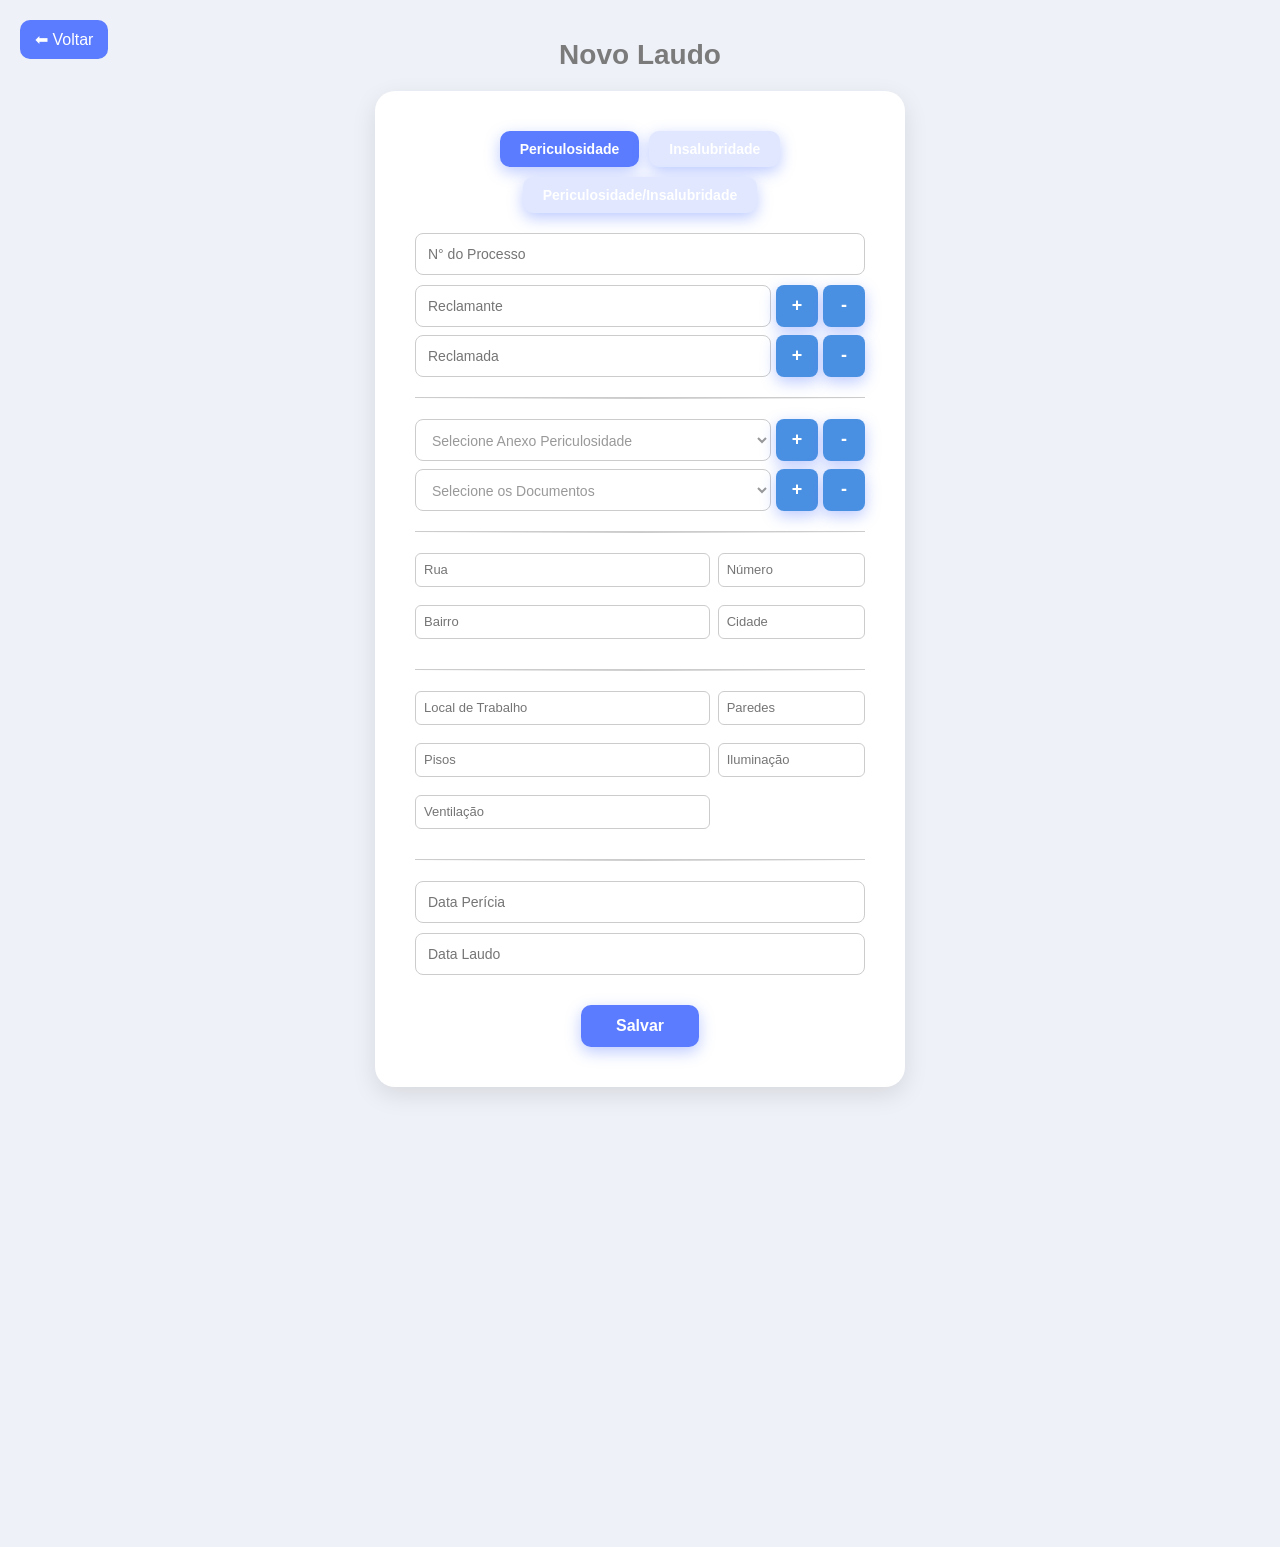
==== frontend/laudo.html @ e2862298 "Api com Back-end conectada" ====
<!DOCTYPE html>
<html lang="pt-br">
<head>
  <meta charset="UTF-8">
  <title>Novo Laudo</title>
  <link rel="stylesheet" href="style.css">
  <style>
    /* ==========================
       ESTILOS BÁSICOS
    =========================== */
    .conteudo { display: none; }
    .active { background-color: #ddd; font-weight: bold; }
    .campo { display: flex; gap: 5px; margin-bottom: 8px; align-items: center; }
    .linha { margin: 20px 0; border: 0; border-top: 1px solid #ccc; }
    label { font-weight: bold; display: block; margin-top: 10px; margin-bottom: 5px; color: #555; }
    .endereco input, .local-trabalho input { margin-right: 5px; }
    .salvar-area { margin-top: 20px; }
  </style>
</head>
<body>
  <a href="index.html" class="voltar">⬅ Voltar</a>

  <div class="main">
    <h1 class="titulo">Novo Laudo</h1>

    <div class="box">
      <!--==========================
             TABS
      ============================-->
      <div class="tabs">
        <button class="tab-btn active" onclick="trocarAba(event, 'periculosidade'); enviarLaudo('periculosidade')">Periculosidade</button>
        <button class="tab-btn" onclick="trocarAba(event, 'insalubridade'); enviarLaudo('insalubridade')">Insalubridade</button>
        <button class="tab-btn" onclick="trocarAba(event, 'periculosidade-insalubridade'); enviarLaudo('periculosidade-insalubridade')">Periculosidade/Insalubridade</button>
      </div>

      <!--==========================
             PERICULOSIDADE
      ============================-->
      <div id="periculosidade" class="conteudo" style="display:block;">
        <input type="text" placeholder="N° do Processo">
        <div id="lista-reclamantes-peric">
          <div class="campo">
            <input type="text" placeholder="Reclamante">
            <button type="button" onclick="adicionarReclamante('lista-reclamantes-peric')">+</button>
            <button type="button" onclick="removerReclamante(this)">-</button>
          </div>
        </div>

        <div id="lista-reclamadas-peric">
          <div class="campo">
            <input type="text" placeholder="Reclamada">
            <button type="button" onclick="adicionarCampo('lista-reclamadas-peric')">+</button>
            <button type="button" onclick="removerCampo(this)">-</button>
          </div>
        </div>

        <hr class="linha">
        <div id="container-peric"></div>
        <div id="container-documentos-peric"></div>

        <hr class="linha">
        <div class="endereco">
          <input type="text" placeholder="Rua">
          <input type="text" placeholder="Número">
          <input type="text" placeholder="Bairro">
          <input type="text" placeholder="Cidade">
        </div>

        <hr class="linha">
        <div class="local-trabalho">
          <input type="text" placeholder="Local de Trabalho">
          <input type="text" placeholder="Paredes">
          <input type="text" placeholder="Pisos">
          <input type="text" placeholder="Iluminação">
          <input type="text" placeholder="Ventilação">
        </div>

        <hr class="linha">
        <div>
          <input type="text" placeholder="Data Perícia" onfocus="this.type='date'" onblur="if(!this.value)this.type='text'">
          <input type="text" placeholder="Data Laudo" onfocus="this.type='date'" onblur="if(!this.value)this.type='text'">
        </div>
      </div>

      <!--==========================
             INSALUBRIDADE
      ============================-->
      <div id="insalubridade" class="conteudo">
        <input type="text" placeholder="N° do Processo">
        <div id="lista-reclamantes-insalub">
          <div class="campo">
            <input type="text" placeholder="Reclamante">
            <button type="button" onclick="adicionarReclamante('lista-reclamantes-insalub')">+</button>
            <button type="button" onclick="removerReclamante(this)">-</button>
          </div>
        </div>

        <div id="lista-reclamadas-insalub">
          <div class="campo">
            <input type="text" placeholder="Reclamada">
            <button type="button" onclick="adicionarCampo('lista-reclamadas-insalub')">+</button>
            <button type="button" onclick="removerCampo(this)">-</button>
          </div>
        </div>

        <hr class="linha">
        <div id="container-insalub"></div>
        <div id="container-documentos-insalub"></div>

        <hr class="linha">
        <div class="endereco">
          <input type="text" placeholder="Rua">
          <input type="text" placeholder="Número">
          <input type="text" placeholder="Bairro">
          <input type="text" placeholder="Cidade">
        </div>

        <hr class="linha">
        <div class="local-trabalho">
          <input type="text" placeholder="Local de Trabalho">
          <input type="text" placeholder="Paredes">
          <input type="text" placeholder="Pisos">
          <input type="text" placeholder="Iluminação">
          <input type="text" placeholder="Ventilação">
        </div>

        <hr class="linha">
        <div>
          <input type="text" placeholder="Data Perícia" onfocus="this.type='date'" onblur="if(!this.value)this.type='text'">
          <input type="text" placeholder="Data Laudo" onfocus="this.type='date'" onblur="if(!this.value)this.type='text'">
        </div>
      </div>

      <!--==========================
         PERICULOSIDADE / INSALUBRIDADE
      ============================-->
      <div id="periculosidade-insalubridade" class="conteudo">
        <input type="text" placeholder="N° do Processo">

        <div id="lista-reclamantes-ambos">
          <div class="campo">
            <input type="text" placeholder="Reclamante">
            <button type="button" onclick="adicionarReclamante('lista-reclamantes-ambos')">+</button>
            <button type="button" onclick="removerReclamante(this)">-</button>
          </div>
        </div>

        <div id="lista-reclamadas-ambos">
          <div class="campo">
            <input type="text" placeholder="Reclamada">
            <button type="button" onclick="adicionarCampo('lista-reclamadas-ambos')">+</button>
            <button type="button" onclick="removerCampo(this)">-</button>
          </div>
        </div>

        <hr class="linha">
        <div id="container-ambos-peric"></div>
        <div id="container-ambos-insalub"></div>
        <div id="container-documentos-ambos"></div>

        <hr class="linha">
        <div class="endereco">
          <input type="text" placeholder="Rua">
          <input type="text" placeholder="Número">
          <input type="text" placeholder="Bairro">
          <input type="text" placeholder="Cidade">
        </div>

        <hr class="linha">
        <div class="local-trabalho">
          <input type="text" placeholder="Local de Trabalho">
          <input type="text" placeholder="Paredes">
          <input type="text" placeholder="Pisos">
          <input type="text" placeholder="Iluminação">
          <input type="text" placeholder="Ventilação">
        </div>

        <hr class="linha">
        <div>
          <input type="text" placeholder="Data Perícia" onfocus="this.type='date'" onblur="if(!this.value)this.type='text'">
          <input type="text" placeholder="Data Laudo" onfocus="this.type='date'" onblur="if(!this.value)this.type='text'">
        </div>
      </div>

<div class="salvar-area">
  <button class="salvar" onclick="enviarListaReclamantes()">
    Salvar
  </button>
</div>
  </div>

  <!--==========================
        SCRIPTS
  ============================-->
  <script>
    // ==========================
    // FUNÇÕES DE RECLAMANTES E RECLAMADAS
    // ==========================
    function adicionarReclamante(idContainer) {
      const container = document.getElementById(idContainer);
      const div = document.createElement('div');
      div.classList.add('campo');
      div.innerHTML = `
        <input type="text" placeholder="Reclamante">
        <button type="button" onclick="adicionarReclamante('${idContainer}')">+</button>
        <button type="button" onclick="removerReclamante(this)">-</button>`;
      container.appendChild(div);
    }

    function removerReclamante(botao) {
      if (botao.parentElement.parentElement.children.length > 1) botao.parentElement.remove();
    }

    function adicionarCampo(idContainer) {
      const container = document.getElementById(idContainer);
      const div = document.createElement('div');
      div.classList.add('campo');
      div.innerHTML = `
        <input type="text" placeholder="Reclamada">
        <button type="button" onclick="adicionarCampo('${idContainer}')">+</button>
        <button type="button" onclick="removerCampo(this)">-</button>`;
      container.appendChild(div);
    }

    function removerCampo(botao) {
      if (botao.parentElement.parentElement.children.length > 1) botao.parentElement.remove();
    }

    // ==========================
    // FUNÇÃO DE TROCAR ABAS
    // ==========================
    function trocarAba(event, aba) {
      document.querySelectorAll('.conteudo').forEach(div => div.style.display = 'none');
      document.querySelectorAll('.tab-btn').forEach(btn => btn.classList.remove('active'));
      document.getElementById(aba).style.display = 'block';
      event.target.classList.add('active');
    }
    // ==========================
    // FUNÇÕES DE ANEXOS
    // ==========================
    function criarSelect(tipo, placeholder) {
      const select = document.createElement("select");
      select.style.color = "#999";

      // Placeholder
      const placeholderOption = document.createElement("option");
      placeholderOption.value = "";
      placeholderOption.textContent = placeholder;
      placeholderOption.disabled = true;
      placeholderOption.selected = true;
      select.appendChild(placeholderOption);

      const limite = (tipo === 'peric') ? 5 : 14;
      for (let i = 1; i <= limite; i++) {
        const opt = document.createElement("option");
        opt.value = i;
        opt.textContent = `Anexo ${i}`;
        select.appendChild(opt);
      }

      if (tipo === 'peric') {
        const optEstrela = document.createElement("option");
        optEstrela.value = "*";
        optEstrela.textContent = "Anexo *";
        select.appendChild(optEstrela);
      }

      select.addEventListener("change", () => select.style.color = "#333");
      return select;
    }

    function adicionarAnexo(idContainer, tipo, placeholder) {
      const container = document.getElementById(idContainer);
      const div = document.createElement("div");
      div.classList.add("campo");

      const select = criarSelect(tipo, placeholder);

      const btnAdd = document.createElement("button");
      btnAdd.type = "button";
      btnAdd.textContent = "+";
      btnAdd.onclick = () => adicionarAnexo(idContainer, tipo, placeholder);

      const btnRem = document.createElement("button");
      btnRem.type = "button";
      btnRem.textContent = "-";
      btnRem.onclick = () => { if(container.children.length > 1) div.remove(); };

      div.append(select, btnAdd, btnRem);
      container.appendChild(div);
    }

    // ==========================
    // FUNÇÕES DE DOCUMENTOS
    // ==========================
    function criarSelectDocumento() {
      const select = document.createElement("select");
      select.style.color = "#999";

      // Placeholder (mensagem inicial)
      const placeholderOption = document.createElement("option");
      placeholderOption.value = "";
      placeholderOption.textContent = "Selecione os Documentos";
      placeholderOption.disabled = true;
      placeholderOption.selected = true;
      select.appendChild(placeholderOption);

      // Opções
      const opcoes = ["PGR", "EPI", "FDS", "LTCAT", "PCMSO", "ASO"];
      opcoes.forEach(op => {
        const opt = document.createElement("option");
        opt.value = op;
        opt.textContent = op;
        select.appendChild(opt);
      });

      select.addEventListener("change", () => select.style.color = "#333");

      return select;
    }

    function adicionarDocumento(idContainer) {
      const container = document.getElementById(idContainer);
      const div = document.createElement("div");
      div.classList.add("campo");

      const select = criarSelectDocumento();

      const btnAdd = document.createElement("button");
      btnAdd.type = "button";
      btnAdd.textContent = "+";
      btnAdd.onclick = () => adicionarDocumento(idContainer);

      const btnRem = document.createElement("button");
      btnRem.type = "button";
      btnRem.textContent = "-";
      btnRem.onclick = () => { if(container.children.length > 1) div.remove(); };

      div.append(select, btnAdd, btnRem);
      container.appendChild(div);
    }

    // ==========================
    // INICIALIZAÇÃO
    // ==========================
    window.addEventListener('DOMContentLoaded', () => {
      // Aba Periculosidade
      adicionarAnexo('container-peric', 'peric', 'Selecione Anexo Periculosidade');
      adicionarDocumento('container-documentos-peric');

      // Aba Insalubridade
      adicionarAnexo('container-insalub', 'insalub', 'Selecione Anexo Insalubridade');
      adicionarDocumento('container-documentos-insalub');

      // Aba Ambos
      adicionarAnexo('container-ambos-peric', 'peric', 'Selecione Anexo Periculosidade');
      adicionarAnexo('container-ambos-insalub', 'insalub', 'Selecione Anexo Insalubridade');
      adicionarDocumento('container-documentos-ambos');
    });

//=========================
// FUNÇÕES DE ENVIAR DADOS LAUDOS
// ==========================
function pegarTipoAtivo() {
  return document.querySelector(".tab-btn.active")?.innerText.toLowerCase();
}

async function enviarLaudo(tipo) {
  try {
    await fetch('http://localhost:5000/api/laudos', {
      method: 'POST',
      headers: { 'Content-Type': 'application/json' },
      body: JSON.stringify({ tipo: tipo })
    });

  } catch (erro) {
    console.error("Erro:", erro);
  }
}


function pegarLista(idContainer) {
  const inputs = document.querySelectorAll(`#${idContainer} input`);
  const lista = [];

  inputs.forEach(input => {
    if (input.value.trim()) {
      lista.push(input.value.trim());
    }
  });

  return lista;
}

async function enviarListaReclamantes() {
  const lista = pegarLista("lista-reclamantes-peric");

  try {
    await fetch('http://localhost:5000/api/reclamantes', {
      method: 'POST',
      headers: { 'Content-Type': 'application/json' },
      body: JSON.stringify(lista)
    });

    console.log("Enviado:", lista);

  } catch (erro) {
    console.error("Erro:", erro);
  }
}










  </script>

  <div style="height: 400px;"></div>
</body>
</html>
---- frontend/style.css ----
/* ==========================
   ESPACAMENTO
========================== */
html, body {
  margin: 0;
  padding: 0;
  font-family: Arial, sans-serif;
  background: #eef1f7;
  height: auto;      
  display: block;    
}


/* ==========================
   CONTAINER PRINCIPAL / CENTRALIZA
========================== */
.main {
  max-width: 1000px;
  width: 100%;
  padding: 20px 10px;
  margin: 0 auto;      
  text-align: center;
}


/* ==========================
   CABECALHO
========================== */
.header {
  display: none;
}


/* ==========================
   DIRECIONAMENTO
========================== */
.link-btn {
  text-decoration: none;
}


/* ==========================
   BOTÕES GERAIS
========================== */
button, .salvar, .novo, .tab-btn {
  transition: 0.3s;
  cursor: pointer;
  border: none;
  border-radius: 10px;
}


/* BOTÃO PADRÃO */
button {
  padding: 18px 70px;
  background: #5b7cff;
  color: white;
  border-radius: 15px;
  font-size: 20px;
  font-weight: bold;
  box-shadow: 0 5px 15px rgba(91,124,255,0.4);
}

button:hover {
  background: #4a68e0;
  transform: scale(1.05);
}


/* BOTÃO VOLTAR */
.voltar {
  position: absolute;
  top: 20px;
  left: 20px;
  background: #5b7cff;
  color: white;
  padding: 10px 15px;
  border-radius: 10px;
  text-decoration: none;
  transition: 0.3s;
}

.voltar:hover {
  background: #4a68e0;
  transform: scale(1.05);
}


/* BOTÃO SALVAR */
.salvar {
  padding: 12px 35px;
  background: #5b7cff;
  color: white;
  font-size: 16px;
  box-shadow: 0 5px 15px rgba(91,124,255,0.4);
  border-radius: 10px;
}

.salvar:hover {
  background: #4a68e0;
  transform: scale(1.05);
}


/* BOTÃO NOVO */
.novo {
  padding: 18px 70px;
  background: #5b7cff;
  color: white;
  border-radius: 15px;
  font-size: 20px;
  font-weight: bold;
  box-shadow: 0 5px 15px rgba(91,124,255,0.4);
  margin-bottom: 20px;
}

.novo:hover {
  background: #4a68e0;
  transform: scale(1.05);
}


/* ==========================
   SEARCH
========================== */
.search-bar {
  margin: 5px 0 10px 0;
}

.search-bar input {
  padding: 10px;
  width: 250px;
  border-radius: 20px;
  border: 1px solid #ccc;
  outline: none;
}


/* ==========================
   TABELA
========================== */
table {
  width: 100%;
  border-collapse: collapse;
  background: white;
  border-radius: 10px;
  overflow: hidden;
}

th {
  background: #f0f2f8;
  padding: 12px;
  text-align: left;
}

td {
  padding: 12px;
  border-top: 1px solid #eee;
}


/* ==========================
   ESPACO VAZIO
========================== */
.empty {
  text-align: center;
  color: #999;
  padding: 20px;
}


/* ==========================
   TITULOS
========================== */
.titulo {
  margin-bottom: 20px;
  font-size: 28px;
  font-weight: bold;
  color: #7b7b7b;
}


/* ==========================
   CAIXA PRINCIPAL (LAUDO)
========================== */
.box {
  background: white;
  padding: 40px;
  border-radius: 20px;
  width: 450px;
  box-shadow: 0 8px 25px rgba(0,0,0,0.1);
  margin: 0 auto 40px auto;
}


/* ==========================
   ABAS (CORRIGIDO)
========================== */
.tabs {
  margin-bottom: 20px;
  display: flex;
  gap: 10px;
  justify-content: center;
  flex-wrap: wrap;
}

.tab-btn {
  padding: 10px 20px; /* menor que botão padrão */
  font-size: 14px;
  background: #e0e7ff;
  border-radius: 10px;
  white-space: nowrap;
}

.tab-btn.active {
  background: #5b7cff;
  color: white;
}

.tab-btn:hover {
  background: #4a68e0;
  color: white;
  transform: scale(1.05);
}


/* ==========================
   INPUTS PADRÃO
========================== */
.conteudo {
  margin-top: 10px;
}

.conteudo input {
  width: 100%;
  padding: 12px;
  border-radius: 8px;
  border: 1px solid #ccc;
  font-size: 14px;
  margin-bottom: 10px;
  box-sizing: border-box;
}


/* ==========================
   CAMPOS COM BOTÃO (+/-)
========================== */
.campo {
  display: flex;
  align-items: center;
  gap: 10px;
  margin-bottom: 10px;
  width: 100%;
}

.campo input,
.campo select {
  flex: 1;
  width: 100%;
  padding: 12px;
  border-radius: 8px;
  border: 1px solid #ccc;
  font-size: 14px;
  background: white;
  height: 42px;
  box-sizing: border-box;
  margin-bottom: 0;
}

.campo button {
  width: 42px;
  height: 42px;
  padding: 0;
  border: none;
  border-radius: 8px;
  background: #4a90e2;
  color: white;
  font-size: 18px;
  cursor: pointer;
  display: flex;
  align-items: center;
  justify-content: center;
  flex-shrink: 0;
  transition: 0.2s;
}

.campo button:hover {
  background: #357abd;
}


/* ==========================
   📍 ENDEREÇO
========================== */
.endereco {
  display: grid;
  grid-template-columns: 2fr 1fr;
  gap: 8px;
  margin-bottom: 10px;
}

.endereco input {
  padding: 8px;
  font-size: 13px;
  height: 34px;
  border-radius: 6px;
  border: 1px solid #ccc;
  box-sizing: border-box;
}

.endereco .linha2 {
  grid-column: span 2;
  display: grid;
  grid-template-columns: 1fr 1fr;
  gap: 8px;
}


/* ==========================
   LOCAL DE TRABALHO
========================== */
.local-trabalho {
  display: grid;
  grid-template-columns: 2fr 1fr;
  gap: 8px;
  margin-bottom: 10px;
}

.local-trabalho input {
  padding: 8px;
  font-size: 13px;
  height: 34px;
  border-radius: 6px;
  border: 1px solid #ccc;
  box-sizing: border-box;
}

.local-trabalho .linha2 {
  grid-column: span 2;
  display: grid;
  grid-template-columns: 1fr 1fr;
  gap: 8px;
}


/* ==========================
   LINHA
========================== */
.linha {
  border: none;
  height: 1px;
  background: linear-gradient(to right, transparent, #ccc, transparent);
  margin: 20px 0;
}


/* ==========================
   BOTÃO SALVAR
========================== */
.salvar-area {
  margin-top: 20px;
}


/* ==========================
   ESPAÇO VAZIO
========================== */
.empty-space {
  height: 400px;
}
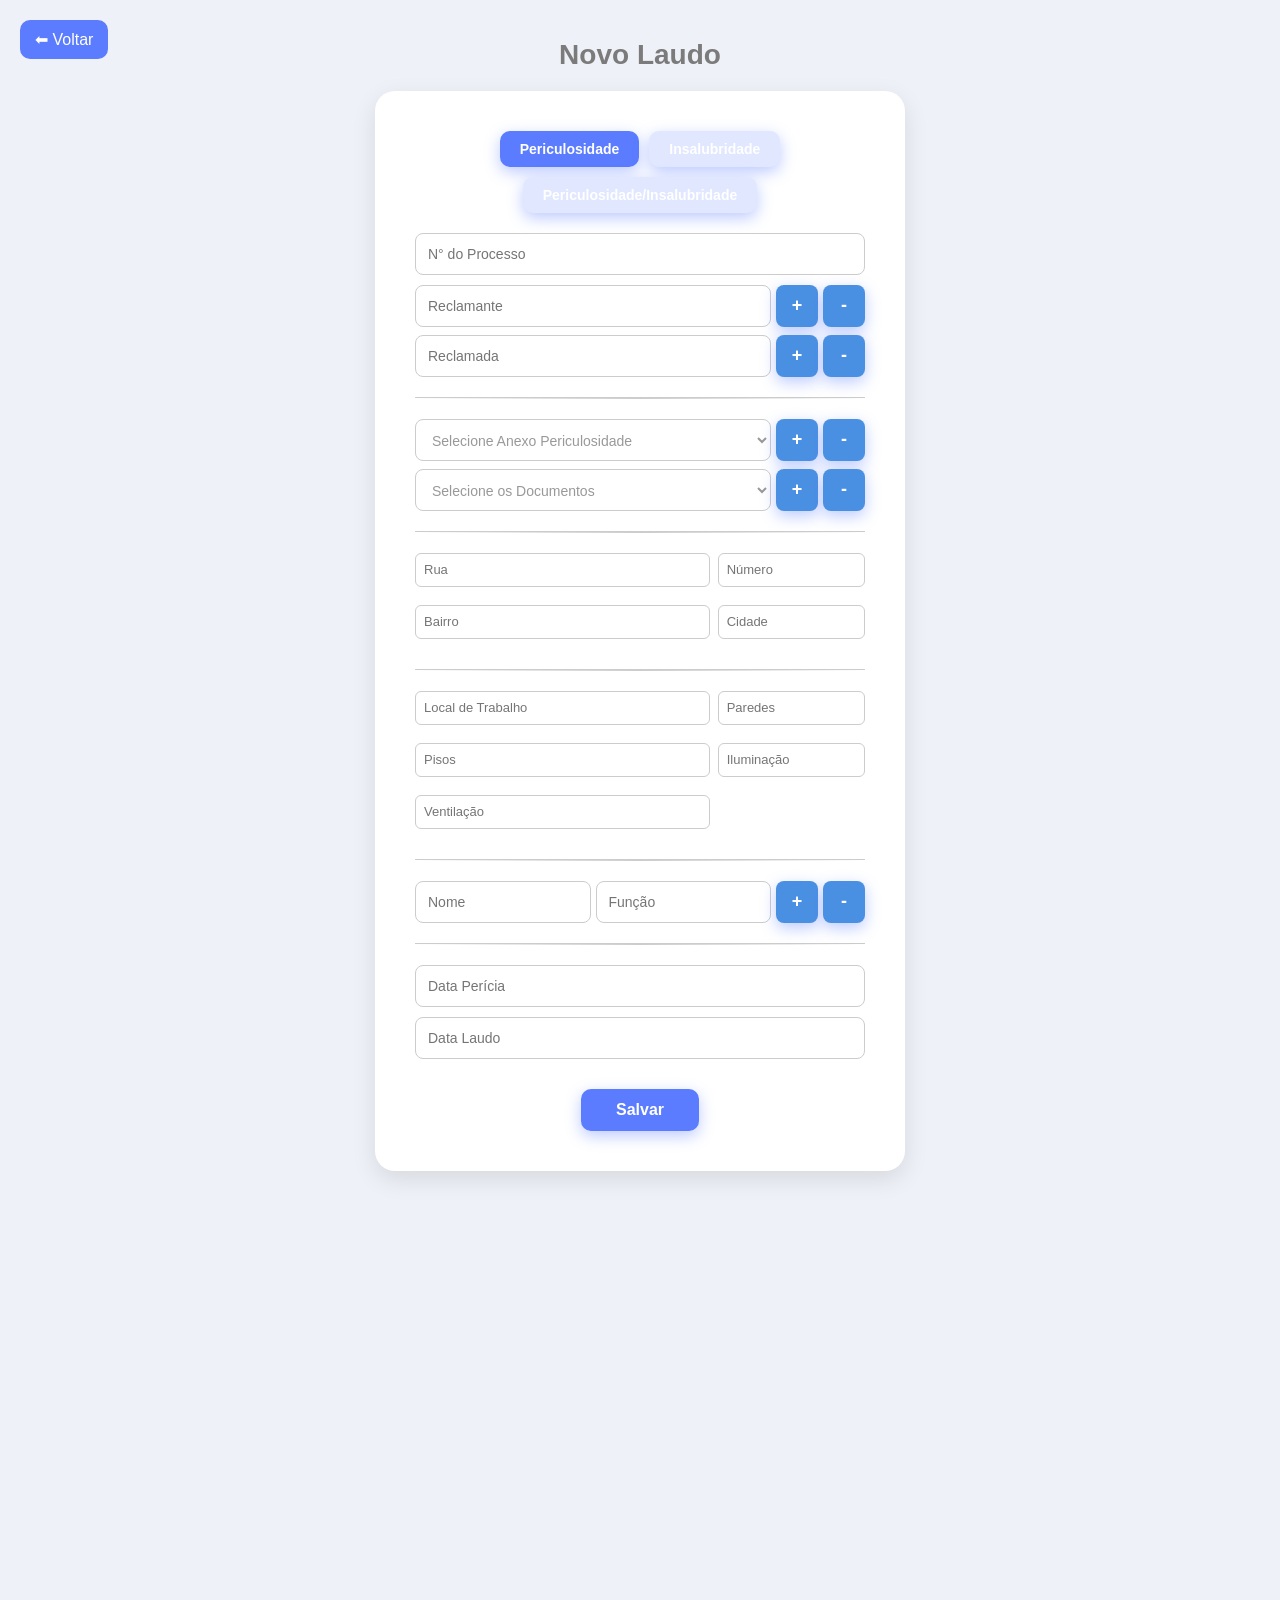
==== commit 4932d883: "falta resolver presentes e horas" ====
--- a/frontend/laudo.html
+++ b/frontend/laudo.html
@@ -27,166 +27,229 @@
       <!--==========================
              TABS
       ============================-->
-      <div class="tabs">
-        <button class="tab-btn active" onclick="trocarAba(event, 'periculosidade'); enviarLaudo('periculosidade')">Periculosidade</button>
-        <button class="tab-btn" onclick="trocarAba(event, 'insalubridade'); enviarLaudo('insalubridade')">Insalubridade</button>
-        <button class="tab-btn" onclick="trocarAba(event, 'periculosidade-insalubridade'); enviarLaudo('periculosidade-insalubridade')">Periculosidade/Insalubridade</button>
-      </div>
+    <div class="tabs">
+      <button class="tab-btn active" data-tipo="Periculosidade" onclick="trocarAba(event, 'periculosidade'); pegarTipo(this)">Periculosidade</button>
+      <button class="tab-btn" data-tipo="Insalubridade" onclick="trocarAba(event, 'insalubridade'); pegarTipo(this)">Insalubridade</button>
+      <button class="tab-btn" data-tipo="Periculosidade-Insalubridade" onclick="trocarAba(event, 'periculosidade-insalubridade'); pegarTipo(this)">Periculosidade/Insalubridade</button>
+    </div>
+
+
 
       <!--==========================
-             PERICULOSIDADE
+          PERICULOSIDADE
       ============================-->
-      <div id="periculosidade" class="conteudo" style="display:block;">
-        <input type="text" placeholder="N° do Processo">
-        <div id="lista-reclamantes-peric">
-          <div class="campo">
-            <input type="text" placeholder="Reclamante">
-            <button type="button" onclick="adicionarReclamante('lista-reclamantes-peric')">+</button>
-            <button type="button" onclick="removerReclamante(this)">-</button>
-          </div>
-        </div>
-
-        <div id="lista-reclamadas-peric">
-          <div class="campo">
-            <input type="text" placeholder="Reclamada">
-            <button type="button" onclick="adicionarCampo('lista-reclamadas-peric')">+</button>
-            <button type="button" onclick="removerCampo(this)">-</button>
-          </div>
-        </div>
-
-        <hr class="linha">
-        <div id="container-peric"></div>
-        <div id="container-documentos-peric"></div>
-
-        <hr class="linha">
-        <div class="endereco">
-          <input type="text" placeholder="Rua">
-          <input type="text" placeholder="Número">
-          <input type="text" placeholder="Bairro">
-          <input type="text" placeholder="Cidade">
-        </div>
-
-        <hr class="linha">
-        <div class="local-trabalho">
-          <input type="text" placeholder="Local de Trabalho">
-          <input type="text" placeholder="Paredes">
-          <input type="text" placeholder="Pisos">
-          <input type="text" placeholder="Iluminação">
-          <input type="text" placeholder="Ventilação">
-        </div>
-
-        <hr class="linha">
-        <div>
-          <input type="text" placeholder="Data Perícia" onfocus="this.type='date'" onblur="if(!this.value)this.type='text'">
-          <input type="text" placeholder="Data Laudo" onfocus="this.type='date'" onblur="if(!this.value)this.type='text'">
-        </div>
-      </div>
-
-      <!--==========================
-             INSALUBRIDADE
-      ============================-->
-      <div id="insalubridade" class="conteudo">
-        <input type="text" placeholder="N° do Processo">
-        <div id="lista-reclamantes-insalub">
-          <div class="campo">
-            <input type="text" placeholder="Reclamante">
-            <button type="button" onclick="adicionarReclamante('lista-reclamantes-insalub')">+</button>
-            <button type="button" onclick="removerReclamante(this)">-</button>
-          </div>
-        </div>
-
-        <div id="lista-reclamadas-insalub">
-          <div class="campo">
-            <input type="text" placeholder="Reclamada">
-            <button type="button" onclick="adicionarCampo('lista-reclamadas-insalub')">+</button>
-            <button type="button" onclick="removerCampo(this)">-</button>
-          </div>
-        </div>
-
-        <hr class="linha">
-        <div id="container-insalub"></div>
-        <div id="container-documentos-insalub"></div>
-
-        <hr class="linha">
-        <div class="endereco">
-          <input type="text" placeholder="Rua">
-          <input type="text" placeholder="Número">
-          <input type="text" placeholder="Bairro">
-          <input type="text" placeholder="Cidade">
-        </div>
-
-        <hr class="linha">
-        <div class="local-trabalho">
-          <input type="text" placeholder="Local de Trabalho">
-          <input type="text" placeholder="Paredes">
-          <input type="text" placeholder="Pisos">
-          <input type="text" placeholder="Iluminação">
-          <input type="text" placeholder="Ventilação">
-        </div>
-
-        <hr class="linha">
-        <div>
-          <input type="text" placeholder="Data Perícia" onfocus="this.type='date'" onblur="if(!this.value)this.type='text'">
-          <input type="text" placeholder="Data Laudo" onfocus="this.type='date'" onblur="if(!this.value)this.type='text'">
-        </div>
-      </div>
-
-      <!--==========================
-         PERICULOSIDADE / INSALUBRIDADE
-      ============================-->
-      <div id="periculosidade-insalubridade" class="conteudo">
-        <input type="text" placeholder="N° do Processo">
-
-        <div id="lista-reclamantes-ambos">
-          <div class="campo">
-            <input type="text" placeholder="Reclamante">
-            <button type="button" onclick="adicionarReclamante('lista-reclamantes-ambos')">+</button>
-            <button type="button" onclick="removerReclamante(this)">-</button>
-          </div>
-        </div>
-
-        <div id="lista-reclamadas-ambos">
-          <div class="campo">
-            <input type="text" placeholder="Reclamada">
-            <button type="button" onclick="adicionarCampo('lista-reclamadas-ambos')">+</button>
-            <button type="button" onclick="removerCampo(this)">-</button>
-          </div>
-        </div>
-
-        <hr class="linha">
-        <div id="container-ambos-peric"></div>
-        <div id="container-ambos-insalub"></div>
-        <div id="container-documentos-ambos"></div>
-
-        <hr class="linha">
-        <div class="endereco">
-          <input type="text" placeholder="Rua">
-          <input type="text" placeholder="Número">
-          <input type="text" placeholder="Bairro">
-          <input type="text" placeholder="Cidade">
-        </div>
-
-        <hr class="linha">
-        <div class="local-trabalho">
-          <input type="text" placeholder="Local de Trabalho">
-          <input type="text" placeholder="Paredes">
-          <input type="text" placeholder="Pisos">
-          <input type="text" placeholder="Iluminação">
-          <input type="text" placeholder="Ventilação">
-        </div>
-
-        <hr class="linha">
-        <div>
-          <input type="text" placeholder="Data Perícia" onfocus="this.type='date'" onblur="if(!this.value)this.type='text'">
-          <input type="text" placeholder="Data Laudo" onfocus="this.type='date'" onblur="if(!this.value)this.type='text'">
-        </div>
-      </div>
-
-<div class="salvar-area">
-  <button class="salvar" onclick="enviarListaReclamantes()">
-    Salvar
-  </button>
+<div id="periculosidade" class="conteudo" style="display:block;">
+
+  <input type="text" id="numero-processo-peric" placeholder="N° do Processo">
+
+  <div id="lista-reclamantes-peric">
+    <div class="campo">
+      <input type="text" placeholder="Reclamante">
+      <button type="button" onclick="adicionarReclamante('lista-reclamantes-peric')">+</button>
+      <button type="button" onclick="removerReclamante(this)">-</button>
+    </div>
+  </div>
+
+  <div id="lista-reclamadas-peric">
+    <div class="campo">
+      <input type="text" placeholder="Reclamada">
+      <button type="button" onclick="adicionarCampo('lista-reclamadas-peric')">+</button>
+      <button type="button" onclick="removerCampo(this)">-</button>
+    </div>
+  </div>
+
+  <hr class="linha">
+
+  <div id="container-peric"></div>
+  <div id="container-documentos-peric"></div>
+
+  <hr class="linha">
+
+  <div class="endereco">
+    <input type="text" id="rua-peric" placeholder="Rua">
+    <input type="text" id="numero-peric" placeholder="Número">
+    <input type="text" id="bairro-peric" placeholder="Bairro">
+    <input type="text" id="cidade-peric" placeholder="Cidade">
+  </div>
+  
+  <hr class="linha">
+
+
+  <div class="local-trabalho">
+    <input type="text" id="local-peric" placeholder="Local de Trabalho">
+    <input type="text" id="paredes-peric" placeholder="Paredes">
+    <input type="text" id="pisos-peric" placeholder="Pisos">
+    <input type="text" id="iluminacao-peric" placeholder="Iluminação">
+    <input type="text" id="ventilacao-peric" placeholder="Ventilação">
+  </div>
+
+
+  <hr class="linha">
+<div id="lista-presentes-peric">
+  <div class="campo">
+    <input type="text" class="nome-presente" placeholder="Nome">
+    <input type="text" class="funcao-presente" placeholder="Função">
+
+    <button type="button" onclick="adicionarCampoPresente('lista-presentes-peric')">+</button>
+    <button type="button" onclick="removerCampo(this)">-</button>
+  </div>
 </div>
+
+
+  <hr class="linha">
+
+  <div>
+    <input type="text" id="data-pericia-peric" placeholder="Data Perícia"
+      onfocus="this.type='date'" onblur="if(!this.value)this.type='text'">
+    
+    <input type="text" id="data-laudo-peric" placeholder="Data Laudo"
+      onfocus="this.type='date'" onblur="if(!this.value)this.type='text'">
+  </div>
+
+  <div class="salvar-area">
+    <button class="salvar" onclick="enviarPericulosidade()">
+      Salvar
+    </button>
+  </div>
+</div>
+
+<!--==========================
+          INSALUBRIDADE
+============================-->
+<div id="insalubridade" class="conteudo" style="display:none;">
+
+  <input type="text" id="numero-processo-insalub" placeholder="N° do Processo">
+
+  <div id="lista-reclamantes-insalub">
+    <div class="campo">
+      <input type="text" placeholder="Reclamante">
+      <button type="button" onclick="adicionarReclamante('lista-reclamantes-insalub')">+</button>
+      <button type="button" onclick="removerReclamante(this)">-</button>
+    </div>
+  </div>
+
+  <div id="lista-reclamadas-insalub">
+    <div class="campo">
+      <input type="text" placeholder="Reclamada">
+      <button type="button" onclick="adicionarCampo('lista-reclamadas-insalub')">+</button>
+      <button type="button" onclick="removerCampo(this)">-</button>
+    </div>
+  </div>
+
+  <hr class="linha">
+
+  <div id="container-insalub"></div>
+  <div id="container-documentos-insalub"></div>
+
+  <hr class="linha">
+
+  <div class="endereco">
+    <input type="text" id="rua-insalub" placeholder="Rua">
+    <input type="text" id="numero-insalub" placeholder="Número">
+    <input type="text" id="bairro-insalub" placeholder="Bairro">
+    <input type="text" id="cidade-insalub" placeholder="Cidade">
+  </div>
+
+  <hr class="linha">
+
+  <div class="local-trabalho">
+    <input type="text" id="local-insalub" placeholder="Local de Trabalho">
+    <input type="text" id="paredes-insalub" placeholder="Paredes">
+    <input type="text" id="pisos-insalub" placeholder="Pisos">
+    <input type="text" id="iluminacao-insalub" placeholder="Iluminação">
+    <input type="text" id="ventilacao-insalub" placeholder="Ventilação">
+  </div>
+
+  <hr class="linha">
+
+  <div>
+    <input type="text" id="data-pericia-insalub" placeholder="Data Perícia"
+      onfocus="this.type='date'" onblur="if(!this.value)this.type='text'">
+    
+    <input type="text" id="data-laudo-insalub" placeholder="Data Laudo"
+      onfocus="this.type='date'" onblur="if(!this.value)this.type='text'">
+  </div>
+
+  <div class="salvar-area">
+    <button class="salvar" onclick="enviarInsalubridade()">
+      Salvar
+    </button>
+  </div>
+</div>
+
+<!-- ============================
+          PERICULOSIDADE + INSALUBRIDADE (AMBOS)
+============================ -->
+<div id="periculosidade-insalubridade" class="conteudo" style="display:none;">
+
+  <input type="text" id="numero-processo-ambos" placeholder="N° do Processo">
+
+  <!-- RECLAMANTES -->
+  <div id="lista-reclamantes-ambos">
+    <div class="campo">
+      <input type="text" placeholder="Reclamante">
+      <button type="button" onclick="adicionarReclamante('lista-reclamantes-ambos')">+</button>
+      <button type="button" onclick="removerReclamante(this)">-</button>
+    </div>
+  </div>
+
+  <!-- RECLAMADAS -->
+  <div id="lista-reclamadas-ambos">
+    <div class="campo">
+      <input type="text" placeholder="Reclamada">
+      <button type="button" onclick="adicionarCampo('lista-reclamadas-ambos')">+</button>
+      <button type="button" onclick="removerCampo(this)">-</button>
+    </div>
+  </div>
+
+  <hr class="linha">
+
+  <!-- ANEXOS / DOCUMENTOS -->
+  <div id="container-ambos-peric"></div>
+  <div id="container-ambos-insalub"></div>
+  <div id="container-documentos-ambos"></div>
+
+  <hr class="linha">
+
+  <!-- ENDEREÇO -->
+  <div class="endereco">
+    <input type="text" id="rua-ambos" placeholder="Rua">
+    <input type="text" id="numero-ambos" placeholder="Número">
+    <input type="text" id="bairro-ambos" placeholder="Bairro">
+    <input type="text" id="cidade-ambos" placeholder="Cidade">
+  </div>
+
+  <hr class="linha">
+
+  <!-- LOCAL DE TRABALHO -->
+  <div class="local-trabalho">
+    <input type="text" id="local-ambos" placeholder="Local de Trabalho">
+    <input type="text" id="paredes-ambos" placeholder="Paredes">
+    <input type="text" id="pisos-ambos" placeholder="Pisos">
+    <input type="text" id="iluminacao-ambos" placeholder="Iluminação">
+    <input type="text" id="ventilacao-ambos" placeholder="Ventilação">
+  </div>
+
+  <hr class="linha">
+
+  <!-- DATAS -->
+  <div>
+    <input type="text" id="data-pericia-ambos" placeholder="Data Perícia"
+           onfocus="this.type='date'" onblur="if(!this.value)this.type='text'">
+
+    <input type="text" id="data-laudo-ambos" placeholder="Data Laudo"
+           onfocus="this.type='date'" onblur="if(!this.value)this.type='text'">
+  </div>
+
+  <div class="salvar-area">
+    <button class="salvar" onclick="enviarAmbos()">
+      Salvar
+    </button>
+  </div>
+
+</div>
+
+
   </div>
 
   <!--==========================
@@ -251,7 +314,11 @@
       select.appendChild(placeholderOption);
 
       const limite = (tipo === 'peric') ? 5 : 14;
+
       for (let i = 1; i <= limite; i++) {
+
+        if (tipo === 'insalub' && i === 4) continue;
+
         const opt = document.createElement("option");
         opt.value = i;
         opt.textContent = `Anexo ${i}`;
@@ -290,9 +357,68 @@
       container.appendChild(div);
     }
 
-    // ==========================
-    // FUNÇÕES DE DOCUMENTOS
-    // ==========================
+    //===========================
+    //ADICIONAR LISTA DE PRESENTES
+    //===========================
+
+function adicionarCampoPresente(idContainer) {
+  const container = document.getElementById(idContainer);
+  const div = document.createElement('div');
+  div.classList.add('campo');
+
+  div.innerHTML = `
+    <input type="text" class="nome-presente" placeholder="Nome">
+    <input type="text" class="funcao-presente" placeholder="Função">
+    <button type="button" onclick="adicionarCampoPresente('${idContainer}')">+</button>
+    <button type="button" onclick="removerCampo(this)">-</button>
+  `;
+
+  container.appendChild(div);
+}
+
+
+function pegarPresentes(idContainer) {
+  const container = document.getElementById(idContainer);
+
+  console.log("CONTAINER:", container);
+
+  if (!container) {
+    console.log("❌ Container não encontrado:", idContainer);
+    return [];
+  }
+
+  const itens = container.querySelectorAll(".campo");
+
+  console.log("CAMPOS ENCONTRADOS:", itens.length);
+
+  const lista = [];
+
+  itens.forEach((item, index) => {
+    const nomeEl = item.querySelector(".nome-presente");
+    const funcaoEl = item.querySelector(".funcao-presente");
+
+    console.log(`ITEM ${index}:`, nomeEl, funcaoEl);
+
+    const nome = nomeEl?.value?.trim();
+    const funcao = funcaoEl?.value?.trim();
+
+    console.log(`VALORES ${index}:`, nome, funcao);
+
+    if (nome || funcao) {
+      lista.push(`${nome || ""} - ${funcao || ""}`);
+    }
+  });
+
+  console.log("LISTA FINAL:", lista);
+
+  return lista;
+}
+
+
+    //============================
+    //FUNÇÃO PARA ADICIONAR PRESENTES
+    //============================
+
     function criarSelectDocumento() {
       const select = document.createElement("select");
       select.style.color = "#999";
@@ -361,23 +487,18 @@
 //=========================
 // FUNÇÕES DE ENVIAR DADOS LAUDOS
 // ==========================
-function pegarTipoAtivo() {
-  return document.querySelector(".tab-btn.active")?.innerText.toLowerCase();
-}
-
-async function enviarLaudo(tipo) {
-  try {
-    await fetch('http://localhost:5000/api/laudos', {
-      method: 'POST',
-      headers: { 'Content-Type': 'application/json' },
-      body: JSON.stringify({ tipo: tipo })
-    });
-
-  } catch (erro) {
-    console.error("Erro:", erro);
-  }
-}
-
+// inicializa com o botão ativo já selecionado
+let tipoSelecionado = document.querySelector(".tab-btn.active")?.dataset.tipo;
+
+// função chamada ao clicar nos botões de tipo
+function pegarTipo(botao) {
+  tipoSelecionado = botao.dataset.tipo; // pega do atributo data-tipo
+  console.log("Tipo selecionado:", tipoSelecionado);
+
+  // atualizar visual do botão ativo
+  document.querySelectorAll(".tab-btn").forEach(b => b.classList.remove("active"));
+  botao.classList.add("active");
+}
 
 function pegarLista(idContainer) {
   const inputs = document.querySelectorAll(`#${idContainer} input`);
@@ -391,34 +512,211 @@
 
   return lista;
 }
-
-async function enviarListaReclamantes() {
-  const lista = pegarLista("lista-reclamantes-peric");
-
+function pegarListaReclamada(idContainer) {
+  const inputs = document.querySelectorAll(`#${idContainer} input`);
+  const lista = [];
+
+  inputs.forEach(input => {
+    if (input.value.trim()) {
+      lista.push(input.value.trim());
+    }
+  });
+
+  return lista;
+}
+
+function pegarListaAnexos(idContainer) {
+  const selects = document.querySelectorAll(`#${idContainer} select`);
+  const lista = [];
+
+  selects.forEach(select => {
+    if (select.value) {
+      lista.push(select.value);
+    }
+  });
+
+  return lista;
+}
+
+function pegarListaDocumentos(idContainer) {
+  const selects = document.querySelectorAll(`#${idContainer} select`);
+  const lista = [];
+
+  selects.forEach(select => {
+    if (select.value) {
+      lista.push(select.value);
+    }
+  });
+
+  return lista;
+}
+
+function pegarNumeroProcesso() {
+  const input = document.getElementById("numero-processo");
+  return input.value.trim();
+}
+
+function pegarLocalTrabalho() {
+  return {
+    local: document.getElementById("local").value.trim(),
+    paredes: document.getElementById("paredes").value.trim(),
+    pisos: document.getElementById("pisos").value.trim(),
+    iluminacao: document.getElementById("iluminacao").value.trim(),
+    ventilacao: document.getElementById("ventilacao").value.trim()
+  };
+}
+function pegarEndereco() {
+  return {
+    rua: document.getElementById("rua").value.trim(),
+    numero: document.getElementById("numero").value.trim(),
+    bairro: document.getElementById("bairro").value.trim(),
+    cidade: document.getElementById("cidade").value.trim()
+  };
+}
+function formatarData(idCampo) {
+  const valor = document.getElementById(idCampo).value;
+  if (!valor) return "";
+  
+  const [ano, mes, dia] = valor.split("-");
+  return `${dia}/${mes}/${ano}`;
+}
+
+async function enviarPericulosidade() {
   try {
-    await fetch('http://localhost:5000/api/reclamantes', {
-      method: 'POST',
-      headers: { 'Content-Type': 'application/json' },
-      body: JSON.stringify(lista)
+    const dados = {
+      tipo: tipoSelecionado,
+      numeroPericia: document.getElementById("numero-processo-peric").value,
+
+      reclamantes: pegarLista("lista-reclamantes-peric"),
+      reclamadas: pegarLista("lista-reclamadas-peric"),
+      anexos: pegarListaAnexos("container-peric"),
+      documentos: pegarListaDocumentos("container-documentos-peric"),
+
+      presentesFuncao: pegarPresentes("lista-presentes-peric"),
+
+      localTrabalho: {
+        local: document.getElementById("local-peric").value,
+        paredes: document.getElementById("paredes-peric").value,
+        pisos: document.getElementById("pisos-peric").value,
+        iluminacao: document.getElementById("iluminacao-peric").value,
+        ventilacao: document.getElementById("ventilacao-peric").value
+      },
+
+      endereco: {
+        rua: document.getElementById("rua-peric").value,
+        numero: document.getElementById("numero-peric").value,
+        bairro: document.getElementById("bairro-peric").value,
+        cidade: document.getElementById("cidade-peric").value
+      },
+
+      dataLaudo: formatarData("data-laudo-peric"),
+      dataPericia: formatarData("data-pericia-peric")
+    };
+
+    console.log("Presentes:", dados.presentesFuncao); // 🧪 DEBUG
+    await fetch("http://localhost:5000/api/laudo-pericu", {
+      method: "POST",
+      headers: { "Content-Type": "application/json" },
+      body: JSON.stringify(dados)
     });
 
-    console.log("Enviado:", lista);
-
   } catch (erro) {
-    console.error("Erro:", erro);
+    console.error("ERRO:", erro);
   }
 }
-
-
-
-
-
-
-
-
-
-
-  </script>
+async function enviarInsalubridade() {
+  try {
+    const dados = {
+      tipo: tipoSelecionado,
+      numeroPericia: document.getElementById("numero-processo-insalub").value,
+
+      reclamantes: pegarLista("lista-reclamantes-insalub"),
+      reclamadas: pegarLista("lista-reclamadas-insalub"),
+      anexos: pegarListaAnexos("container-insalub"),
+      documentos: pegarListaDocumentos("container-documentos-insalub"),
+
+      localTrabalho: {
+        local: document.getElementById("local-insalub").value,
+        paredes: document.getElementById("paredes-insalub").value,
+        pisos: document.getElementById("pisos-insalub").value,
+        iluminacao: document.getElementById("iluminacao-insalub").value,
+        ventilacao: document.getElementById("ventilacao-insalub").value
+      },
+
+      endereco: {
+        rua: document.getElementById("rua-insalub").value,
+        numero: document.getElementById("numero-insalub").value,
+        bairro: document.getElementById("bairro-insalub").value,
+        cidade: document.getElementById("cidade-insalub").value
+      },
+
+      dataLaudo: formatarData("data-laudo-insalub"),
+      dataPericia: formatarData("data-pericia-insalub")
+    };
+
+    console.log("Enviando INSALUBRIDADE:", dados);
+
+    await fetch("http://localhost:5000/api/laudo-insalub", {
+      method: "POST",
+      headers: { "Content-Type": "application/json" },
+      body: JSON.stringify(dados)
+    });
+
+  } catch (erro) {
+    console.error("ERRO INSALUBRIDADE:", erro);
+  }
+}
+
+async function enviarAmbos() {
+  try {
+    const dados = {
+      tipo: tipoSelecionado,
+
+      numeroPericia: document.getElementById("numero-processo-ambos").value,
+
+      reclamantes: pegarLista("lista-reclamantes-ambos"),
+      reclamadas: pegarLista("lista-reclamadas-ambos"),
+
+      anexosPericulosidade: pegarListaAnexos("container-ambos-peric"),
+      anexosInsalubridade: pegarListaAnexos("container-ambos-insalub"),
+
+      documentos: pegarListaDocumentos("container-documentos-ambos"),
+
+      endereco: {
+        rua: document.getElementById("rua-ambos").value,
+        numero: document.getElementById("numero-ambos").value,
+        bairro: document.getElementById("bairro-ambos").value,
+        cidade: document.getElementById("cidade-ambos").value
+      },
+
+      localTrabalho: {
+        local: document.getElementById("local-ambos").value,
+        paredes: document.getElementById("paredes-ambos").value,
+        pisos: document.getElementById("pisos-ambos").value,
+        iluminacao: document.getElementById("iluminacao-ambos").value,
+        ventilacao: document.getElementById("ventilacao-ambos").value
+      },
+
+      dataPericia: formatarData("data-pericia-ambos"),
+      dataLaudo: formatarData("data-laudo-ambos")
+    };
+
+    console.log("ENVIANDO AMBOS:", dados);
+
+    await fetch("http://localhost:5000/api/laudo-ambos", {
+      method: "POST",
+      headers: { "Content-Type": "application/json" },
+      body: JSON.stringify(dados)
+    });
+
+  } catch (erro) {
+    console.error("ERRO AO ENVIAR AMBOS:", erro);
+  }
+}
+
+
+
+</script>
 
   <div style="height: 400px;"></div>
 </body>
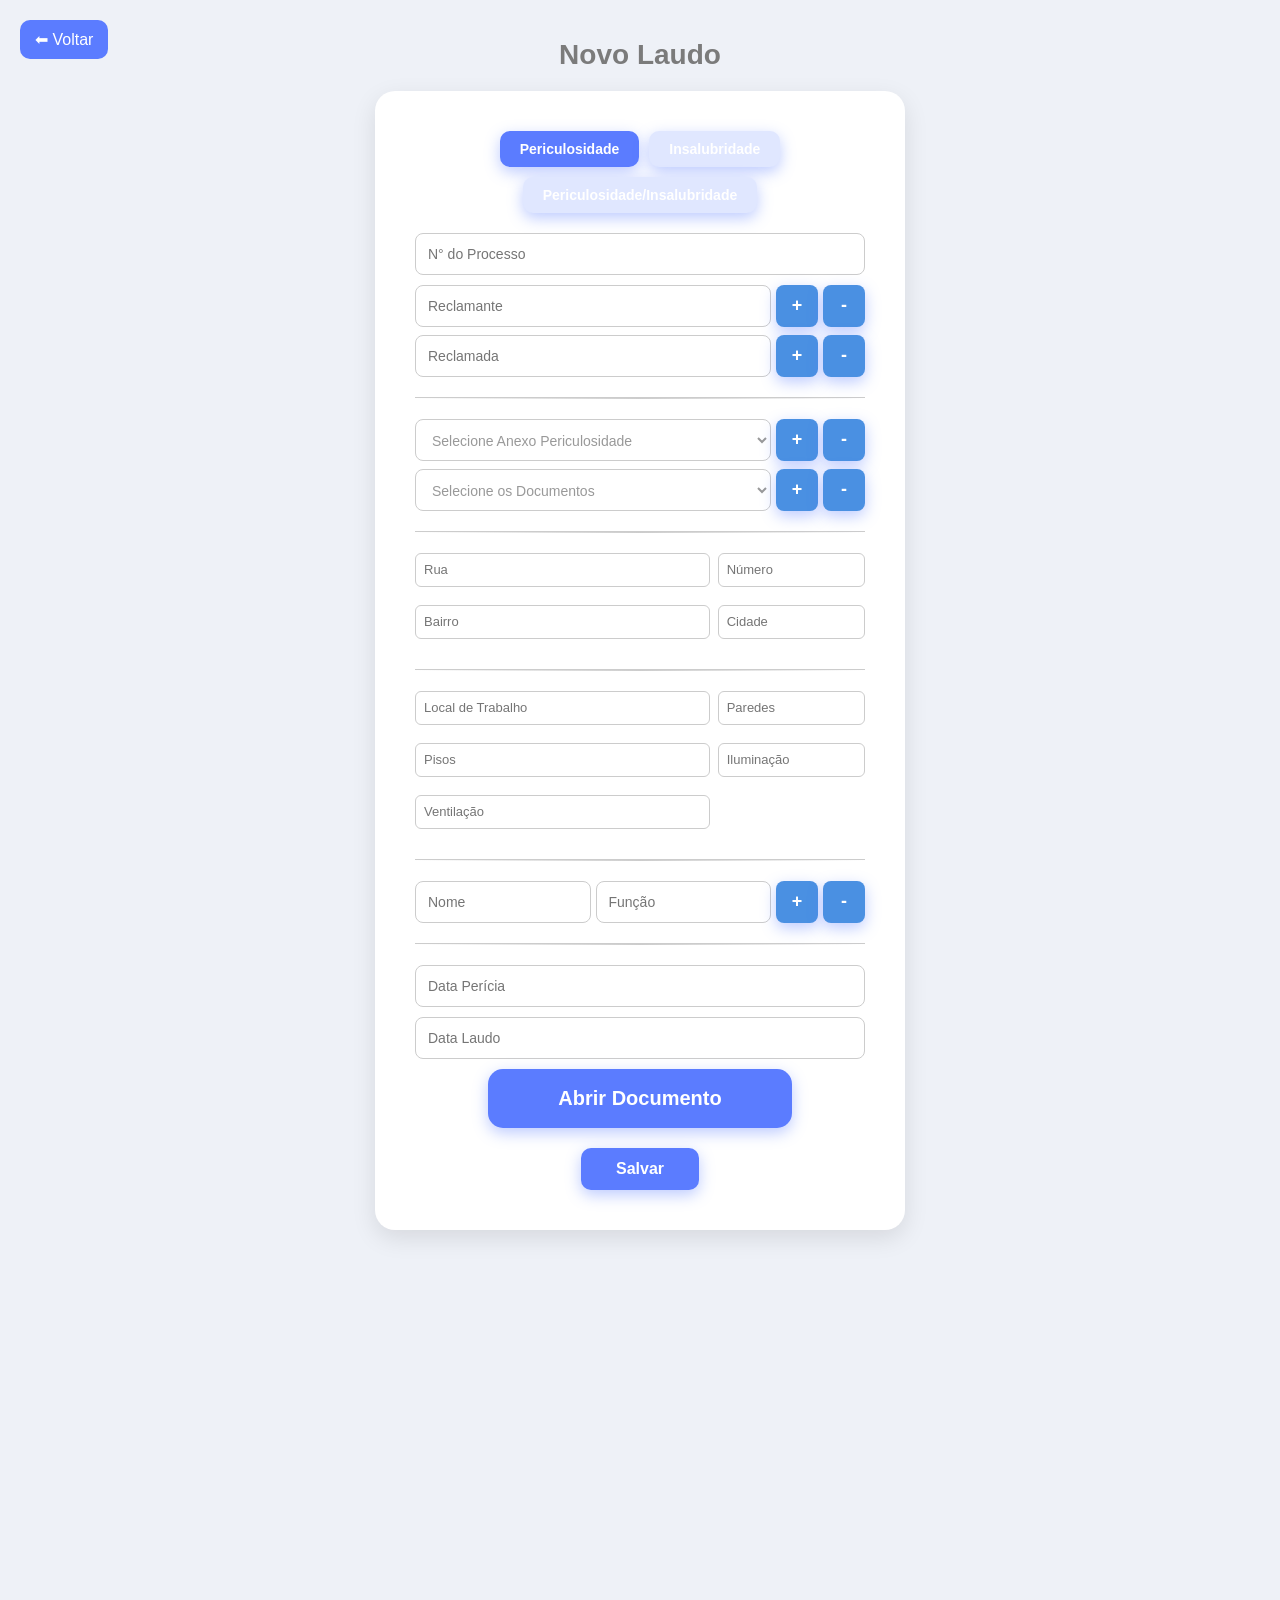
==== commit 19c3718e: "conexão front com razor" ====
--- a/frontend/laudo.html
+++ b/frontend/laudo.html
@@ -40,6 +40,7 @@
       ============================-->
 <div id="periculosidade" class="conteudo" style="display:block;">
 
+
   <input type="text" id="numero-processo-peric" placeholder="N° do Processo">
 
   <div id="lista-reclamantes-peric">
@@ -105,6 +106,11 @@
     <input type="text" id="data-laudo-peric" placeholder="Data Laudo"
       onfocus="this.type='date'" onblur="if(!this.value)this.type='text'">
   </div>
+
+
+<button onclick="window.location.href='http://localhost:5201/Viewer'">
+Abrir Documento
+</button>
 
   <div class="salvar-area">
     <button class="salvar" onclick="enviarPericulosidade()">
